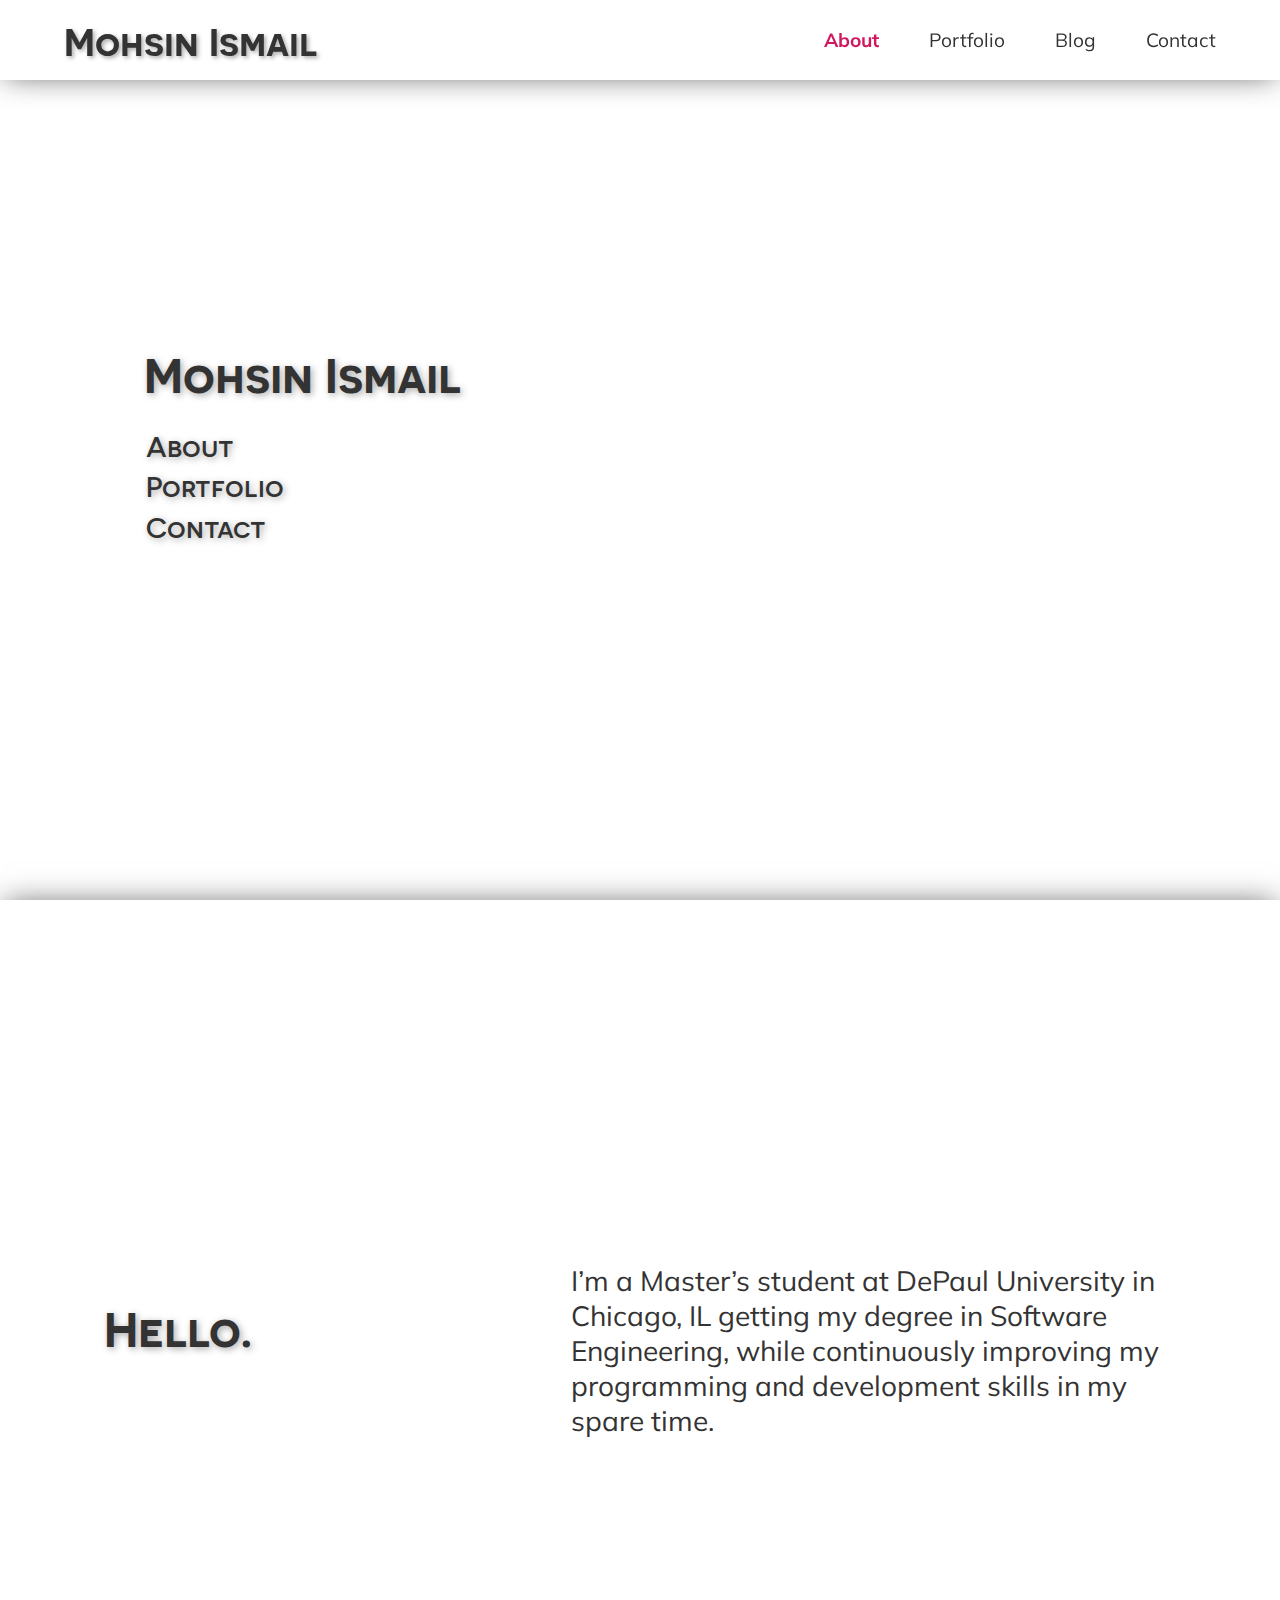
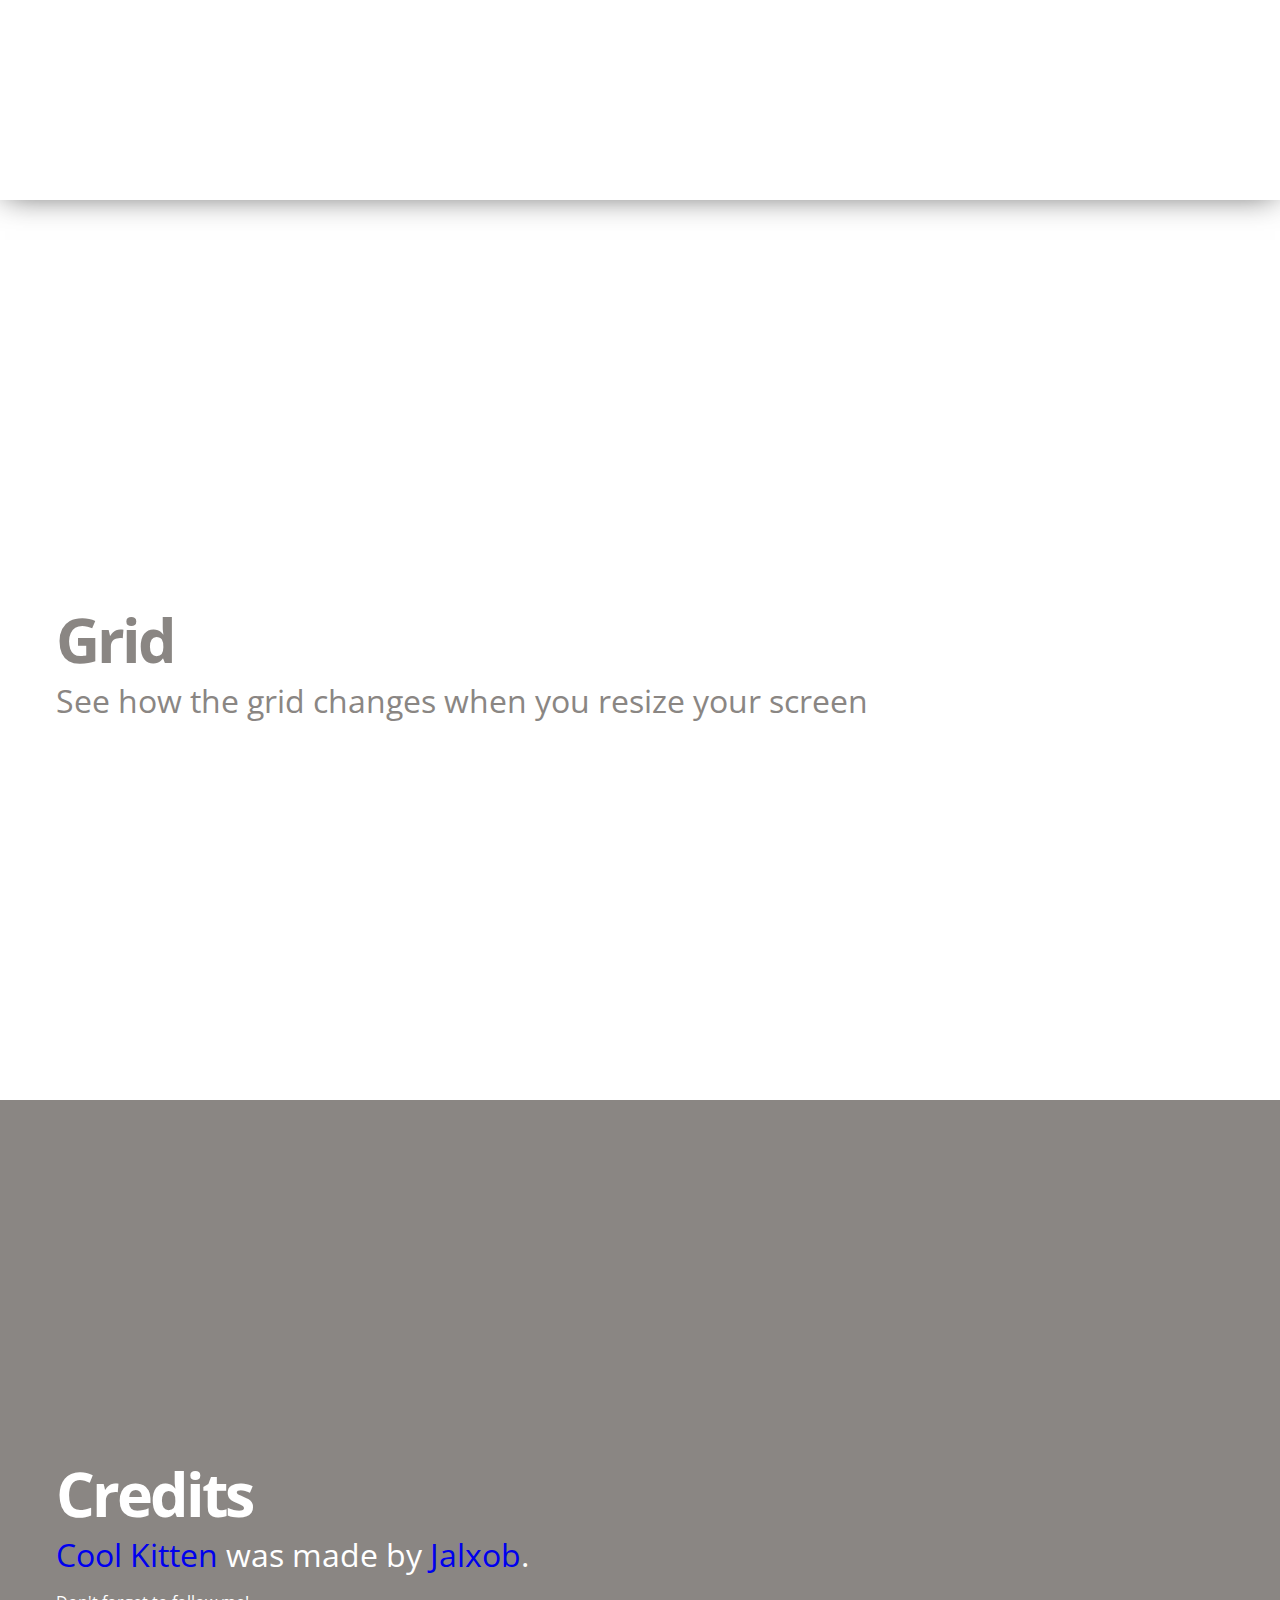
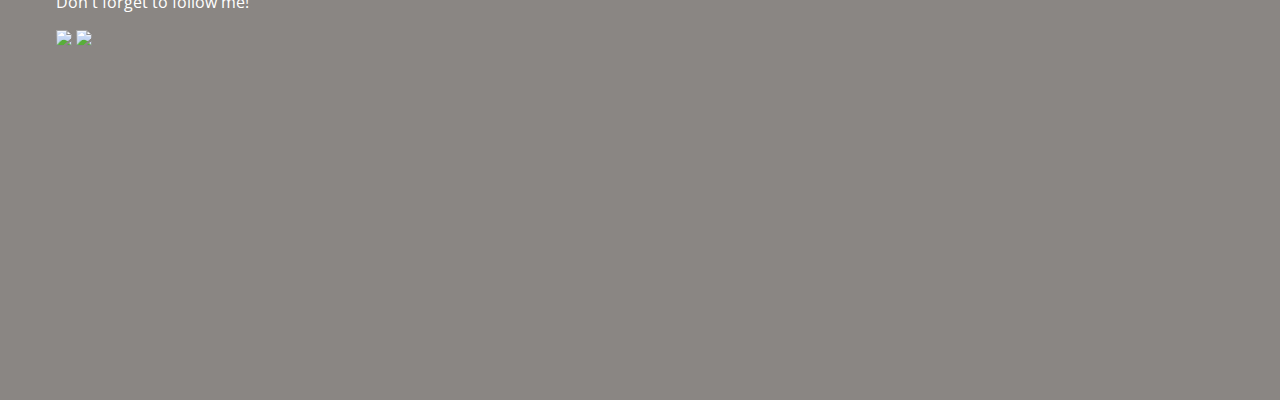
==== about.html @ 58608894 "Base commit" ====
<!DOCTYPE HTML>
<html class="no-js">
    <head>
        <meta http-equiv="Content-Type" content="text/html; charset=utf-8"/>
        <meta name="viewport" content="width=device-width, initial-scale = 1.0, user-scalable = no">
        <title>Mohsin Ismail | Software Developer</title>
        <link href='http://fonts.googleapis.com/css?family=Open+Sans:400,700,600' rel='stylesheet' type='text/css'>
        <link href="https://fonts.googleapis.com/css?family=Muli:300" rel="stylesheet">
        <link rel="stylesheet" href="stylesheets/normalize.css" type="text/css" media="screen">
        <link rel="stylesheet" href="stylesheets/grid.css" type="text/css" media="screen">
        <link rel="stylesheet" href="stylesheets/main.css" type="text/css" media="screen">
    </head>

    <body>
        <div class="menu">
            <h1 >Mohsin Ismail</h1>
            <div class="space"></div>
            <ul class="navigation">
                <li data-slide="1">About</li>
                <li data-slide="2">Portfolio</li>
                <li data-slide="3">Blog</li>
                <li data-slide="4">Contact</li>
            </ul>
        </div>
        <div class="slide" id="slide1" data-slide="1" data-stellar-background-ratio="0.5">
            <div class="container clearfix" data-stellar-ratio="0.5">
                <div id="content" class="grid_7">
                    <h1>Mohsin Ismail</h1>
                    <ul>
                        <li>About</li>
                        <li>Portfolio</li>
                        <li>Contact</li>
                    </ul>
                </div>
            </div>
<!--
            <div id="decorative" class="grid_5 omega">
                    <img src="images/decorative.png">
                </div>
-->
        </div>
        
        
        <div class="slide" id="slide2" data-slide="2" data-stellar-background-ratio="0.5">
            <div class="container clearfix">
                <div id="content" class="grid_12">
                    <h1 class="grid_5">Hello.</h1>
                    <p class="grid_7 omega">I’m a Master’s student at DePaul University in Chicago, IL getting my degree in Software Engineering, while continuously improving my programming and development skills in my spare time.</p>
                </div>
            </div>
        </div>
        
        
        
        <div class="slide" id="slide3" data-slide="3" data-stellar-background-ratio="0.5">
            <div class="container clearfix">
                <div id="content" class="grid_12">
                    <h1>Grid</h1>
                    <h2>See how the grid changes when you resize your screen</h2>
                </div>
            </div>
        </div>
        
        
        <div class="slide" id="slide4" data-slide="4" data-stellar-background-ratio="0.5">
            <div class="container clearfix">
                <div id="content" class="grid_12">
                    <h1>Credits</h1>
                    <h2><a href="http://jalxob.com/cool-kitten" target="_blank" rel="nofollow">Cool Kitten</a> was made by <a href="http://www.jalxob.com" target="_blank" rel="nofollow">Jalxob</a>.</h2>
                    <p>Don't forget to follow me!</p>
                    <p><a href="https://twitter.com/Jalxob" target="_blank" rel="nofollow"><img src="images/twitter.png"></a> <a href="http://dribbble.com/jalxob" target="_blank" rel="nofollow"><img src="images/dribbble.png"></a></p>
                </div>
            </div>
        </div>
        <script type="text/javascript" src="http://ajax.googleapis.com/ajax/libs/jquery/1.9.1/jquery.min.js"></script> 
        <script type="text/javascript" src="js/jquery.stellar.min.js"></script> 
        <script type="text/javascript" src="js/waypoints.min.js"></script> 
        <script type="text/javascript" src="js/jquery.easing.1.3.js"></script> 
        <script type="text/javascript" src="js/scripts.js"></script> 
        <script type="text/javascript">

          var _gaq = _gaq || [];
          _gaq.push(['_setAccount', 'UA-36251023-1']);
          _gaq.push(['_setDomainName', 'jqueryscript.net']);
          _gaq.push(['_trackPageview']);

          (function() {
            var ga = document.createElement('script'); ga.type = 'text/javascript'; ga.async = true;
            ga.src = ('https:' == document.location.protocol ? 'https://ssl' : 'http://www') + '.google-analytics.com/ga.js';
            var s = document.getElementsByTagName('script')[0]; s.parentNode.insertBefore(ga, s);
          })();

        </script>
    </body>
</html>
---- stylesheets/main.css ----
@font-face {
  font-family: 'Novecentosanswide-DemiBold';
  src: url("../fonts/Novecentosanswide-DemiBold-webfont.woff2") format("woff2"), url("../fonts/Novecentosanswide-DemiBold-webfont.woff") format("woff");
  font-weight: normal;
  font-style: normal; }
@font-face {
  font-family: 'Novecentosanswide-Medium';
  src: url("../fonts/Novecentosanswide-Medium-webfont.woff2") format("woff2"), url("../fontsNovecentosanswide-Medium-webfont.woff") format("woff");
  font-weight: normal;
  font-style: normal; }
.container,
.row {
  *zoom: 1; }
  .container:before,
  .row:before, .container:after,
  .row:after {
    content: " ";
    display: table; }
  .container:after,
  .row:after {
    clear: both; }

*,
*:after,
*:before {
  margin: 0;
  padding: 0;
  border: 0;
  outline: 0;
  font-size: 100%;
  list-style: none;
  vertical-align: baseline;
  background: transparent;
  text-decoration: none;
  -webkit-box-sizing: border-box;
  -moz-box-sizing: border-box;
  box-sizing: border-box; }

img {
  width: auto;
  max-width: 100%;
  height: auto !important; }

[class*='grid_'] {
  float: left;
  padding: 1em;
  width: 100%;
  min-height: 1px; }

@media only screen and (min-width: 1024px) {
  .container {
    width: 95%;
    max-width: 1200px;
    margin: auto; }

  .grid_1 {
    width: 8.33333%; }

  .grid_2 {
    width: 16.66667%; }

  .grid_3 {
    width: 25%; }

  .grid_4 {
    width: 33.33333%; }

  .grid_5 {
    width: 41.66667%; }

  .grid_6 {
    width: 50%; }

  .grid_7 {
    width: 58.33333%; }

  .grid_8 {
    width: 66.66667%; }

  .grid_9 {
    width: 75%; }

  .grid_10 {
    width: 83.33333%; }

  .grid_11 {
    width: 91.66667%; }

  .grid_12 {
    width: 100%; } }
.menu {
  position: fixed;
  top: 0px;
  width: 100%;
  height: 80px;
  background-color: #ffffff;
  z-index: 100;
  display: flex;
  align-items: center;
  box-shadow: 0px 0px 30px -5px #555; }
  .menu h1 {
    text-align: center;
    font-family: "Novecentosanswide-DemiBold", Helvetica, sans-serif;
    font-size: 2.4em;
    text-shadow: 2px 2px 4px #aaa;
    line-height: 1em;
    padding: 0;
    margin: 0 0 0 5%; }

.space {
  flex: 1; }

.navigation {
  font-family: "Muli", sans-serif;
  font-size: 1.2em;
  float: right;
  list-style: none;
  margin: 0 5% 0 0; }
  .navigation li {
    float: left;
    padding: 0 0 0 50px; }
  .navigation li:hover {
    cursor: pointer;
    text-decoration: underline; }
  .navigation .active {
    cursor: pointer;
    color: #d1175e;
    font-weight: bold; }

/* Global */
body {
  font-family: 'Open Sans', sans-serif;
  font-weight: 400;
  font-size: 1em;
  color: #333;
  background-color: #ffffff; }

.hidden {
  display: none; }

.fade-in-on-load {
  opacity: 0; }

.index {
  overflow: hidden; }

/* General Slides */
.slide {
  background-attachment: fixed;
  max-width: 100vw;
  height: 100vh;
  position: relative;
  display: flex;
  flex-direction: column; }

#slide1 {
  background-image: url("../images/sea.jpg");
  background-size: cover;
  background-color: #ffffff;
  align-items: center; }
  #slide1 .container {
    margin-left: 10%;
    height: auto;
    display: flex;
    align-items: center; }
  #slide1 .img-circle {
    float: left;
    max-width: 20%;
    border-radius: 50%;
    margin-right: 50px;
    filter: grayscale(100%);
    box-shadow: 2px 2px 7px #aaa; }
  #slide1 h1 {
    font-family: "Novecentosanswide-DemiBold", Helvetica, sans-serif;
    font-size: 3em;
    text-shadow: 2px 2px 7px #aaa;
    margin: 0;
    line-height: 100%; }
  #slide1 ul {
    font-family: "Novecentosanswide-Medium", Helvetica, sans-serif;
    font-size: 1.75em;
    text-shadow: 2px 2px 7px #aaa;
    padding: 0;
    display: inline-block; }
    #slide1 ul li {
      line-height: 1.3em;
      float: left;
      clear: left;
      padding: 2px;
      transition: color 0.4s ease-in-out, margin-left 0.4s ease-in-out; }
    #slide1 ul li:hover {
      margin-left: 10px;
      color: #d1175e; }
  #slide1 ul::after {
    content: "";
    display: block;
    clear: both; }
  .index #slide1 h1 {
    font-size: 3.8em; }
  .index #slide1 ul {
    font-size: 2.25em; }

#slide2 {
  background-image: url("../images/crossword.png");
  box-shadow: 0px 0px 30px -5px #555;
  z-index: 1;
  display: flex;
  align-items: center; }
  #slide2 h1 {
    font-family: "Novecentosanswide-DemiBold", Helvetica, sans-serif;
    display: inline-block;
    font-size: 3em;
    text-shadow: 2px 2px 7px #aaa;
    line-height: 100%; }
  #slide2 p {
    font-size: 1.75em;
    font-family: "Muli", sans-serif; }

#slide3 {
  background-image: url("../images/sea.jpg");
  background-size: cover;
  background-color: #ffffff; }
  #slide3 h1 {
    font-size: 3.8em;
    letter-spacing: -3px;
    line-height: 0px;
    color: #8a8683;
    font-weight: 700; }
  #slide3 h2 {
    font-size: 2em;
    color: #8a8683;
    line-height: 0px;
    padding-bottom: 20px;
    font-weight: 400; }

#slide4 {
  background-image: url("../images/sunglasses.png");
  background-color: #8a8683;
  color: #ffffff; }
  #slide4 h1 {
    font-size: 3.8em;
    letter-spacing: -3px;
    line-height: 0px;
    color: #ffffff;
    font-weight: 700; }
  #slide4 h2 {
    font-size: 2em;
    color: #ffffff;
    line-height: 0px;
    padding-bottom: 20px;
    font-weight: 400; }

footer {
  width: 100%;
  height: 50px;
  color: darkgrey;
  background-color: rgba(0, 0, 0, 0.6);
  display: flex;
  align-items: center; }
  footer p {
    float: left;
    font-family: "Muli", sans-serif;
    margin-left: 10%; }
  footer .space {
    flex: 1; }
  footer #icons {
    float: right;
    margin-right: 10%; }
    footer #icons i {
      transform: scale(0.9);
      margin-left: 8px;
      transition: color 0.3s ease-in-out, transform 0.3s cubic-bezier(0.22, 0.64, 0.29, 2.3); }
    footer #icons i:hover {
      color: white;
      transform: scale(1.1); }

/* Tablet */
@media screen and (max-width: 1024px) {
  #logo {
    width: 100%;
    text-align: center; }

  #nav {
    width: 100%;
    text-align: center;
    margin: 10px 0; }

  .navigation {
    width: 100%;
    float: center;
    list-style: none;
    margin: 0;
    padding: 0; }

  .navigation li {
    float: left;
    width: 25%;
    padding: 0; }

  .slide {
    background-attachment: fixed;
    width: 100%;
    position: relative;
    padding: 150px 0; }

  #decorative {
    display: none; }

  #content {
    text-align: center;
    width: 100%; }

  #slide1 h1 {
    line-height: 1em; }

  #slide1 h2 {
    line-height: 1em; }

  #slide2 h1 {
    line-height: 1em; }

  #slide2 h2 {
    line-height: 1em; }

  #slide3 h1 {
    line-height: 1em; }

  #slide3 h2 {
    line-height: 1em; }

  #slide4 h1 {
    line-height: 1em; }

  #slide4 h2 {
    line-height: 1em; } }
/* Mobile */
@media screen and (max-width: 480px) {
  #logo {
    width: 100%;
    text-align: center; }

  #nav {
    width: 100%;
    margin: 5px 0; }

  .navigation {
    width: 100%;
    float: left;
    list-style: none;
    margin: 0;
    padding: 0; }

  .navigation li {
    float: left;
    width: 25%; }

  .slide {
    background-attachment: fixed;
    width: 100%;
    position: relative;
    padding: 150px 0; }

  #slide1 h1 {
    line-height: 1em; }

  #slide1 h2 {
    line-height: 1em; }

  #slide2 h1 {
    line-height: 1em; }

  #slide2 h2 {
    line-height: 1em; }

  #slide3 h1 {
    line-height: 1em; }

  #slide3 h2 {
    line-height: 1em; }

  #slide4 h1 {
    line-height: 1em; }

  #slide4 h2 {
    line-height: 1em; } }

/*# sourceMappingURL=main.css.map */
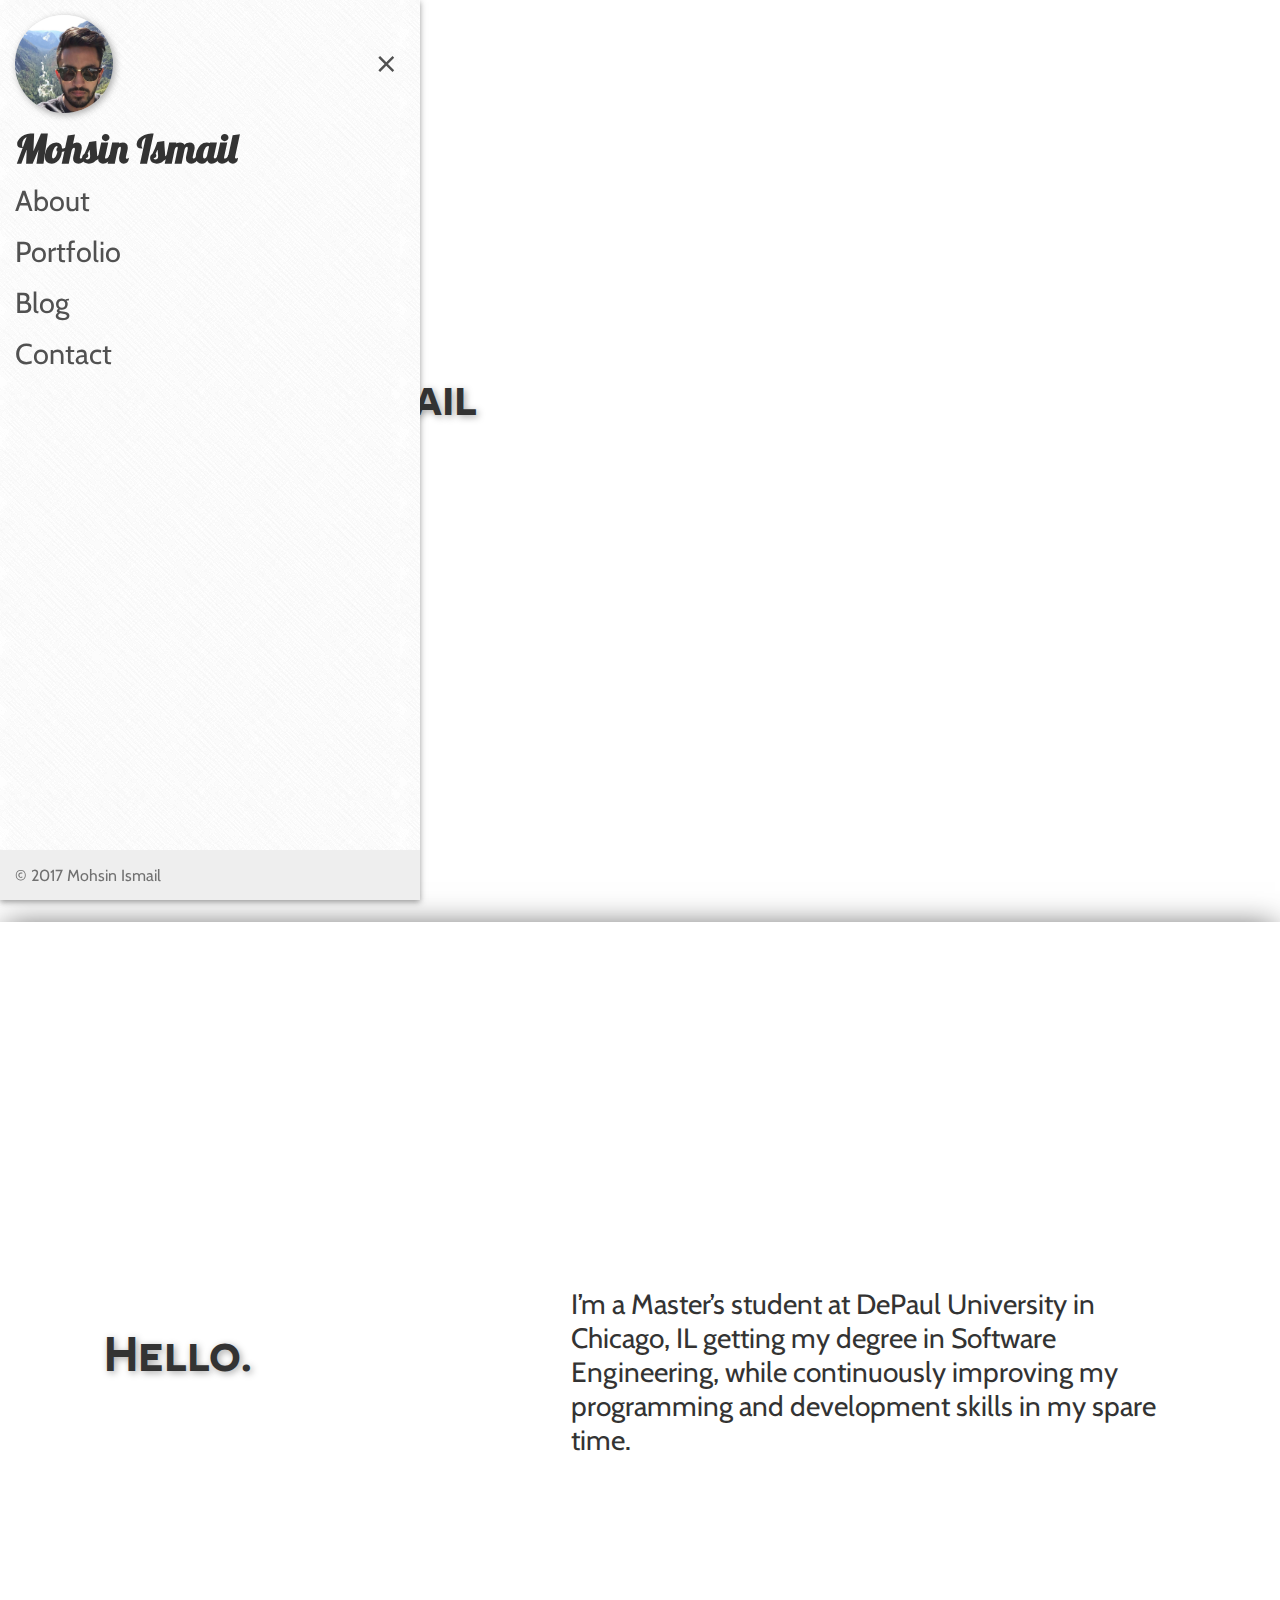
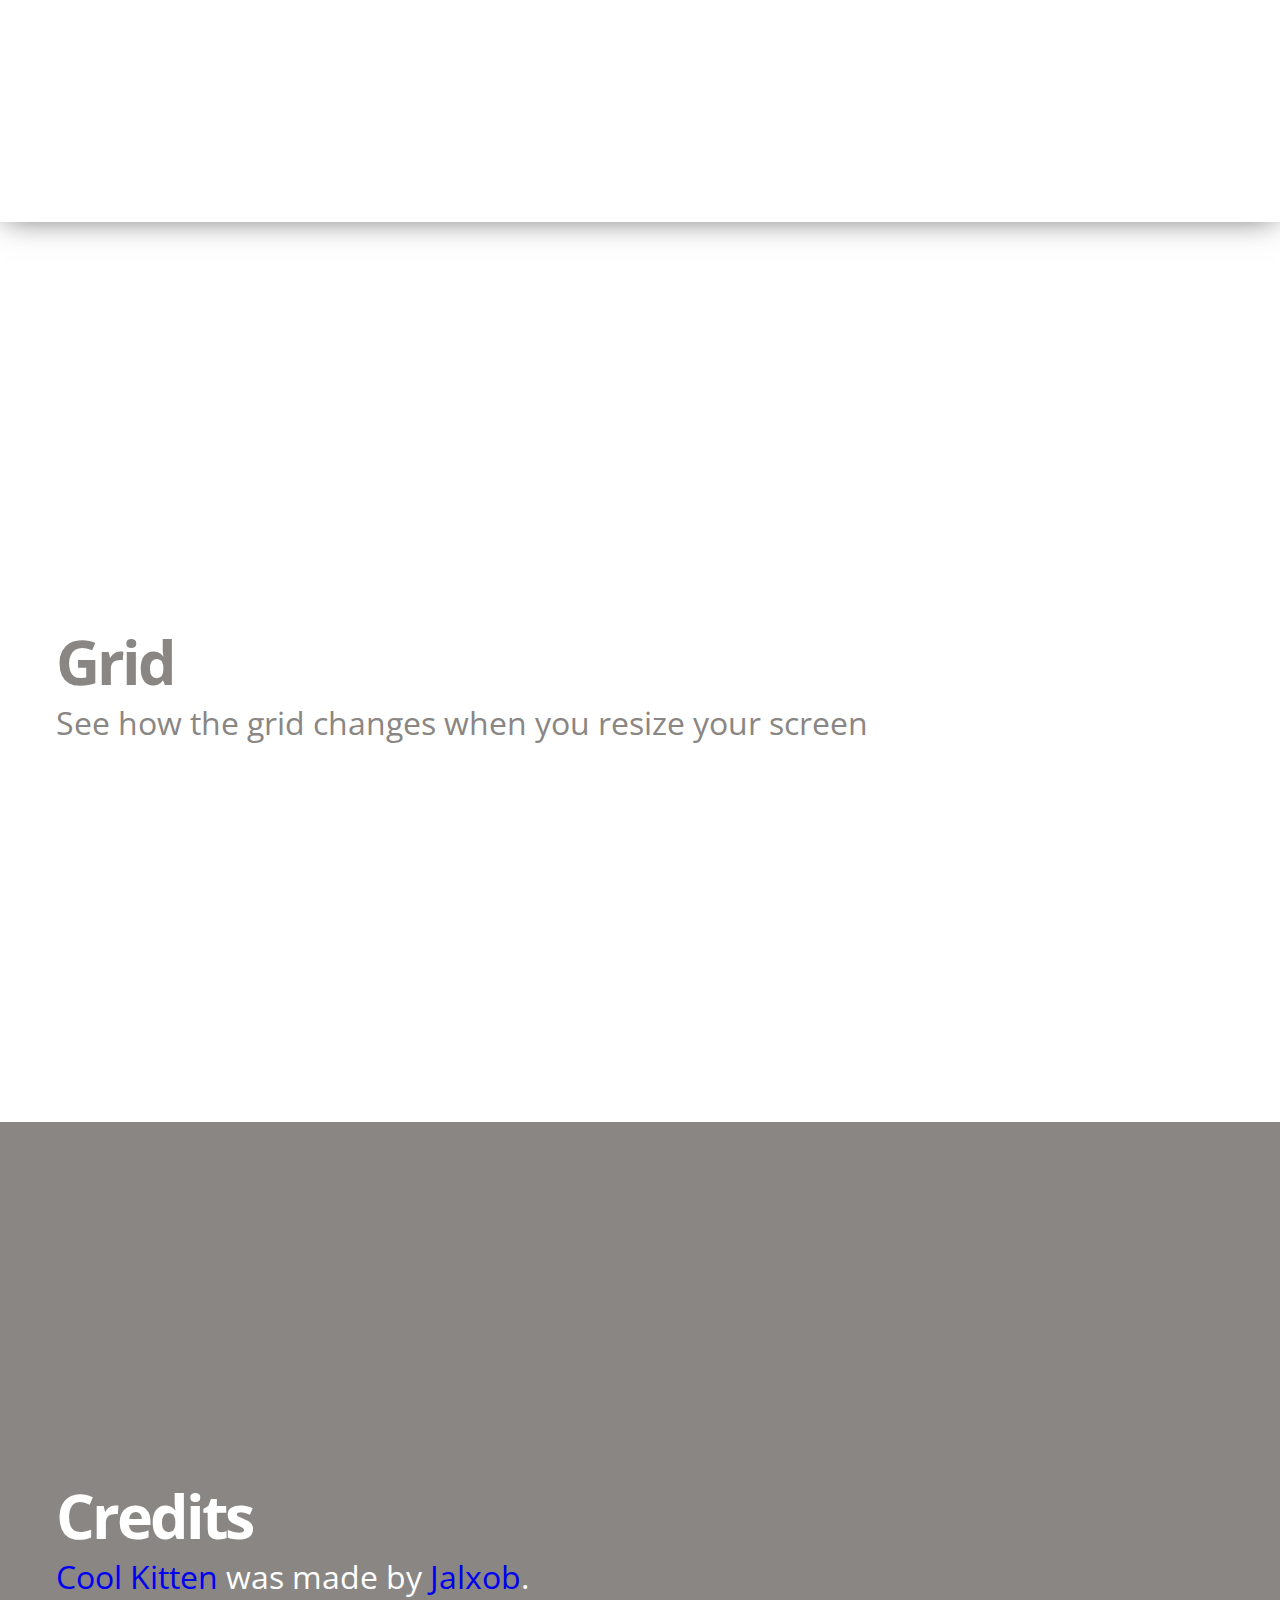
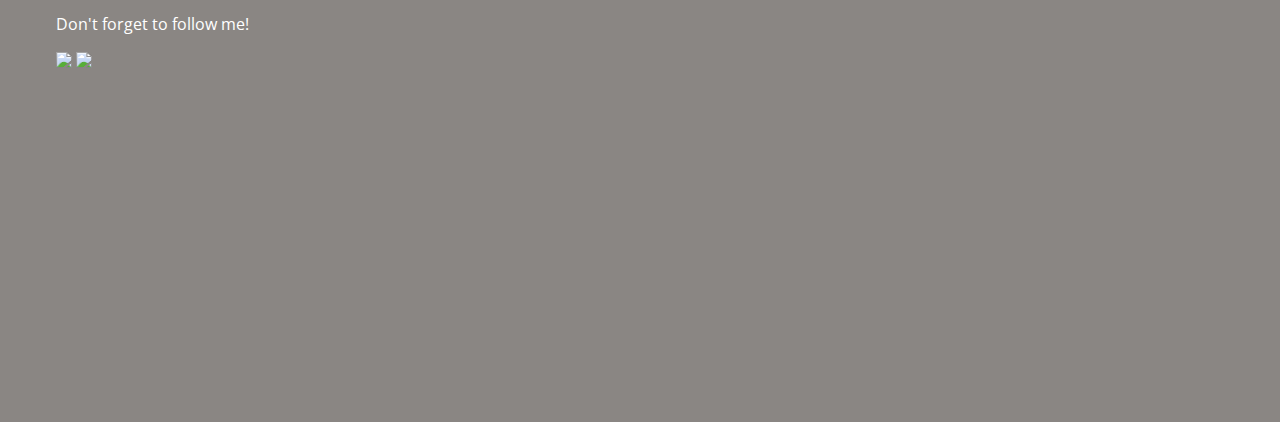
==== commit 2a557895: "New index page with center frosted glass" ====
--- a/about.html
+++ b/about.html
@@ -4,14 +4,53 @@
         <meta http-equiv="Content-Type" content="text/html; charset=utf-8"/>
         <meta name="viewport" content="width=device-width, initial-scale = 1.0, user-scalable = no">
         <title>Mohsin Ismail | Software Developer</title>
+        
         <link href='http://fonts.googleapis.com/css?family=Open+Sans:400,700,600' rel='stylesheet' type='text/css'>
         <link href="https://fonts.googleapis.com/css?family=Muli:300" rel="stylesheet">
+        <link href="https://fonts.googleapis.com/css?family=Cabin" rel="stylesheet">
+        <link href="https://fonts.googleapis.com/css?family=Lobster" rel="stylesheet">
+        
         <link rel="stylesheet" href="stylesheets/normalize.css" type="text/css" media="screen">
         <link rel="stylesheet" href="stylesheets/grid.css" type="text/css" media="screen">
         <link rel="stylesheet" href="stylesheets/main.css" type="text/css" media="screen">
     </head>
 
     <body>
+        
+        <div id="mySidenav" class="sidenav">
+            <div class="head">
+                <img class="img-circle fade-in-on-load" src="images/profile.jpg" alt="profile-image">
+                <div class="toflex"></div>
+                <a href="javascript:void(0)" class="closebtn" onclick="closeNav()">&times;</a>
+            </div>
+            
+            <h1 class="fade-in-on-load">Mohsin Ismail</h1>
+            <div class="navitems fade-in-on-load">
+                <a href="#">About</a>
+                <a href="#">Portfolio</a>
+                <a href="#">Blog</a>
+                <a href="#">Contact</a>
+            </div>
+            <div class="toflex"></div>
+            <footer>
+                <p>&copy; 2017 Mohsin Ismail</p>
+                <div class="space"></div>
+                <div id="icons">
+                    <i class="fa fa-envelope-square fa-2x" aria-hidden="true"></i>
+<!--
+                    <i class="fa fa-facebook-official fa-2x" aria-hidden="true"></i>
+                    <i class="fa fa-twitter-square fa-2x" aria-hidden="true"></i>
+-->
+                    <i class="fa fa-linkedin-square fa-2x" aria-hidden="true"></i>
+                    <i class="fa fa-github-square fa-2x" aria-hidden="true"></i>
+                </div>
+                
+            </footer>
+        </div>
+        <span onclick="openNav()">open</span>
+        
+        
+<!--
         <div class="menu">
             <h1 >Mohsin Ismail</h1>
             <div class="space"></div>
@@ -22,6 +61,8 @@
                 <li data-slide="4">Contact</li>
             </ul>
         </div>
+-->
+        
         <div class="slide" id="slide1" data-slide="1" data-stellar-background-ratio="0.5">
             <div class="container clearfix" data-stellar-ratio="0.5">
                 <div id="content" class="grid_7">
@@ -76,20 +117,7 @@
         <script type="text/javascript" src="js/jquery.stellar.min.js"></script> 
         <script type="text/javascript" src="js/waypoints.min.js"></script> 
         <script type="text/javascript" src="js/jquery.easing.1.3.js"></script> 
-        <script type="text/javascript" src="js/scripts.js"></script> 
-        <script type="text/javascript">
-
-          var _gaq = _gaq || [];
-          _gaq.push(['_setAccount', 'UA-36251023-1']);
-          _gaq.push(['_setDomainName', 'jqueryscript.net']);
-          _gaq.push(['_trackPageview']);
-
-          (function() {
-            var ga = document.createElement('script'); ga.type = 'text/javascript'; ga.async = true;
-            ga.src = ('https:' == document.location.protocol ? 'https://ssl' : 'http://www') + '.google-analytics.com/ga.js';
-            var s = document.getElementsByTagName('script')[0]; s.parentNode.insertBefore(ga, s);
-          })();
-
-        </script>
+        <script type="text/javascript" src="js/scripts.js"></script>
+        <script src="https://use.fontawesome.com/a0d680fd61.js"></script>
     </body>
 </html>
--- a/stylesheets/main.css
+++ b/stylesheets/main.css
@@ -111,7 +111,7 @@
   flex: 1; }
 
 .navigation {
-  font-family: "Muli", sans-serif;
+  font-family: "Cabin", sans-serif;
   font-size: 1.2em;
   float: right;
   list-style: none;
@@ -143,6 +143,168 @@
 
 .index {
   overflow: hidden; }
+  @media only screen and (min-width: 1025px) and (max-height: 640px) {
+    .index {
+      overflow: auto; } }
+  @media only screen and (min-width: 601px) and (max-width: 1024px) and (orientation: landscape) {
+    .index {
+      overflow: auto; } }
+
+body.index {
+  background: url(../images/sea.jpg) no-repeat center left fixed;
+  background-size: cover;
+  height: 100vh; }
+
+.sidenav {
+  height: 100%;
+  width: 420px;
+  /* 0 width - change this with JavaScript */
+  position: fixed;
+  /* Stay in place */
+  z-index: 2;
+  /* Stay on top */
+  top: 0;
+  left: 0;
+  bottom: 0;
+  background-color: #fff;
+  background-image: url(../images/crossword.png);
+  overflow-x: hidden;
+  /* Disable horizontal scroll */
+  transition: 0.5s;
+  display: flex;
+  flex-direction: column;
+  box-shadow: 0px 2px 6px rgba(50, 50, 50, 0.5); }
+  .index .sidenav {
+    width: 50%;
+    min-width: 460px;
+    max-width: 750px;
+    height: 80%;
+    min-height: 650px;
+    border-radius: 2px;
+    transition: none;
+    right: 0;
+    margin: auto;
+    position: absolute;
+    background-image: none;
+    overflow: hidden; }
+    @media only screen and (min-width: 1025px) and (max-height: 640px) {
+      .index .sidenav {
+        top: inherit;
+        bottom: inherit;
+        margin: 10px auto; } }
+    @media only screen and (min-width: 601px) and (max-width: 1024px) and (orientation: portrait) {
+      .index .sidenav {
+        width: auto;
+        min-height: 650px;
+        height: auto;
+        min-height: auto;
+        max-height: none;
+        min-width: auto;
+        max-width: none;
+        margin: 60px 35px; } }
+    @media only screen and (min-width: 601px) and (max-width: 1024px) and (orientation: landscape) {
+      .index .sidenav {
+        top: inherit;
+        bottom: inherit;
+        width: auto;
+        margin: 60px 35px; } }
+    .index .sidenav::before {
+      width: 100%;
+      height: 100%;
+      background: url("../images/sea.jpg") no-repeat center left fixed;
+      background-size: cover;
+      transform: scale(1.02);
+      position: absolute;
+      filter: blur(4px);
+      opacity: 0.6;
+      z-index: -1;
+      content: ' '; }
+    .index .sidenav .head {
+      padding: 25px 0 0 25px; }
+    .index .sidenav .img-circle {
+      width: 40%; }
+      @media only screen and (min-width: 601px) and (max-width: 1024px) and (orientation: portrait) {
+        .index .sidenav .img-circle {
+          width: auto; } }
+    .index .sidenav h1 {
+      font-size: 4.5em;
+      margin: 25px 25px 20px 25px; }
+    .index .sidenav .navitems {
+      font-size: 2.5em;
+      padding-top: 0; }
+      .index .sidenav .navitems a {
+        padding-left: 25px; }
+    .index .sidenav footer {
+      height: 80px;
+      color: #333;
+      background-color: transparent; }
+      .index .sidenav footer p {
+        margin-left: 25px;
+        font-size: 1.4em; }
+      .index .sidenav footer #icons {
+        margin-right: 25px; }
+  .sidenav .head {
+    display: flex;
+    flex-direction: row;
+    align-items: center;
+    padding: 15px; }
+  .sidenav .head::after {
+    clear: both;
+    content: " ";
+    display: table; }
+  .sidenav .img-circle {
+    max-width: 25%;
+    border-radius: 50%;
+    box-shadow: 2px 2px 7px #aaa; }
+  .sidenav .toflex {
+    flex: 1; }
+  .sidenav .closebtn {
+    font-size: 36px; }
+  .sidenav h1 {
+    font-family: "Lobster", cursive;
+    line-height: 1em;
+    font-size: 2.5em;
+    margin: 0 0 0 15px; }
+  .sidenav .navitems {
+    font-family: "Cabin", sans-serif;
+    font-style: bold;
+    font-size: 1.8em;
+    padding-top: 7px; }
+  .sidenav a {
+    text-decoration: none;
+    color: #515151;
+    padding: 8px 8px 8px 15px;
+    display: block;
+    transition: 0.2s; }
+    .sidenav a:hover {
+      color: #ddd;
+      background-color: #666; }
+  .sidenav footer {
+    width: 100%;
+    height: 50px;
+    color: #717171;
+    background-color: #eee;
+    display: flex;
+    align-items: center; }
+    .sidenav footer p {
+      float: left;
+      font-family: "Cabin", sans-serif;
+      margin-left: 15px; }
+    .sidenav footer .space {
+      flex: 1; }
+    .sidenav footer #icons {
+      margin-right: 15px; }
+      .sidenav footer #icons i {
+        transform: scale(0.9);
+        margin-left: 8px;
+        transition: color 0.3s ease-in-out, transform 0.3s cubic-bezier(0.08, 0.56, 0.33, 1.43); }
+      .sidenav footer #icons i:hover {
+        color: #1a1a1a;
+        transform: scale(1.1); }
+
+#slide1 {
+  transition: margin-left .5s;
+  padding: 20px; }
 
 /* General Slides */
 .slide {
@@ -152,6 +314,8 @@
   position: relative;
   display: flex;
   flex-direction: column; }
+  .index .slide {
+    margin-left: 40%; }
 
 #slide1 {
   background-image: url("../images/sea.jpg");
@@ -214,7 +378,7 @@
     line-height: 100%; }
   #slide2 p {
     font-size: 1.75em;
-    font-family: "Muli", sans-serif; }
+    font-family: "Cabin", sans-serif; }
 
 #slide3 {
   background-image: url("../images/sea.jpg");
@@ -259,7 +423,7 @@
   align-items: center; }
   footer p {
     float: left;
-    font-family: "Muli", sans-serif;
+    font-family: "Cabin", sans-serif;
     margin-left: 10%; }
   footer .space {
     flex: 1; }
@@ -275,113 +439,6 @@
       transform: scale(1.1); }
 
 /* Tablet */
-@media screen and (max-width: 1024px) {
-  #logo {
-    width: 100%;
-    text-align: center; }
-
-  #nav {
-    width: 100%;
-    text-align: center;
-    margin: 10px 0; }
-
-  .navigation {
-    width: 100%;
-    float: center;
-    list-style: none;
-    margin: 0;
-    padding: 0; }
-
-  .navigation li {
-    float: left;
-    width: 25%;
-    padding: 0; }
-
-  .slide {
-    background-attachment: fixed;
-    width: 100%;
-    position: relative;
-    padding: 150px 0; }
-
-  #decorative {
-    display: none; }
-
-  #content {
-    text-align: center;
-    width: 100%; }
-
-  #slide1 h1 {
-    line-height: 1em; }
-
-  #slide1 h2 {
-    line-height: 1em; }
-
-  #slide2 h1 {
-    line-height: 1em; }
-
-  #slide2 h2 {
-    line-height: 1em; }
-
-  #slide3 h1 {
-    line-height: 1em; }
-
-  #slide3 h2 {
-    line-height: 1em; }
-
-  #slide4 h1 {
-    line-height: 1em; }
-
-  #slide4 h2 {
-    line-height: 1em; } }
 /* Mobile */
-@media screen and (max-width: 480px) {
-  #logo {
-    width: 100%;
-    text-align: center; }
-
-  #nav {
-    width: 100%;
-    margin: 5px 0; }
-
-  .navigation {
-    width: 100%;
-    float: left;
-    list-style: none;
-    margin: 0;
-    padding: 0; }
-
-  .navigation li {
-    float: left;
-    width: 25%; }
-
-  .slide {
-    background-attachment: fixed;
-    width: 100%;
-    position: relative;
-    padding: 150px 0; }
-
-  #slide1 h1 {
-    line-height: 1em; }
-
-  #slide1 h2 {
-    line-height: 1em; }
-
-  #slide2 h1 {
-    line-height: 1em; }
-
-  #slide2 h2 {
-    line-height: 1em; }
-
-  #slide3 h1 {
-    line-height: 1em; }
-
-  #slide3 h2 {
-    line-height: 1em; }
-
-  #slide4 h1 {
-    line-height: 1em; }
-
-  #slide4 h2 {
-    line-height: 1em; } }
 
 /*# sourceMappingURL=main.css.map */
